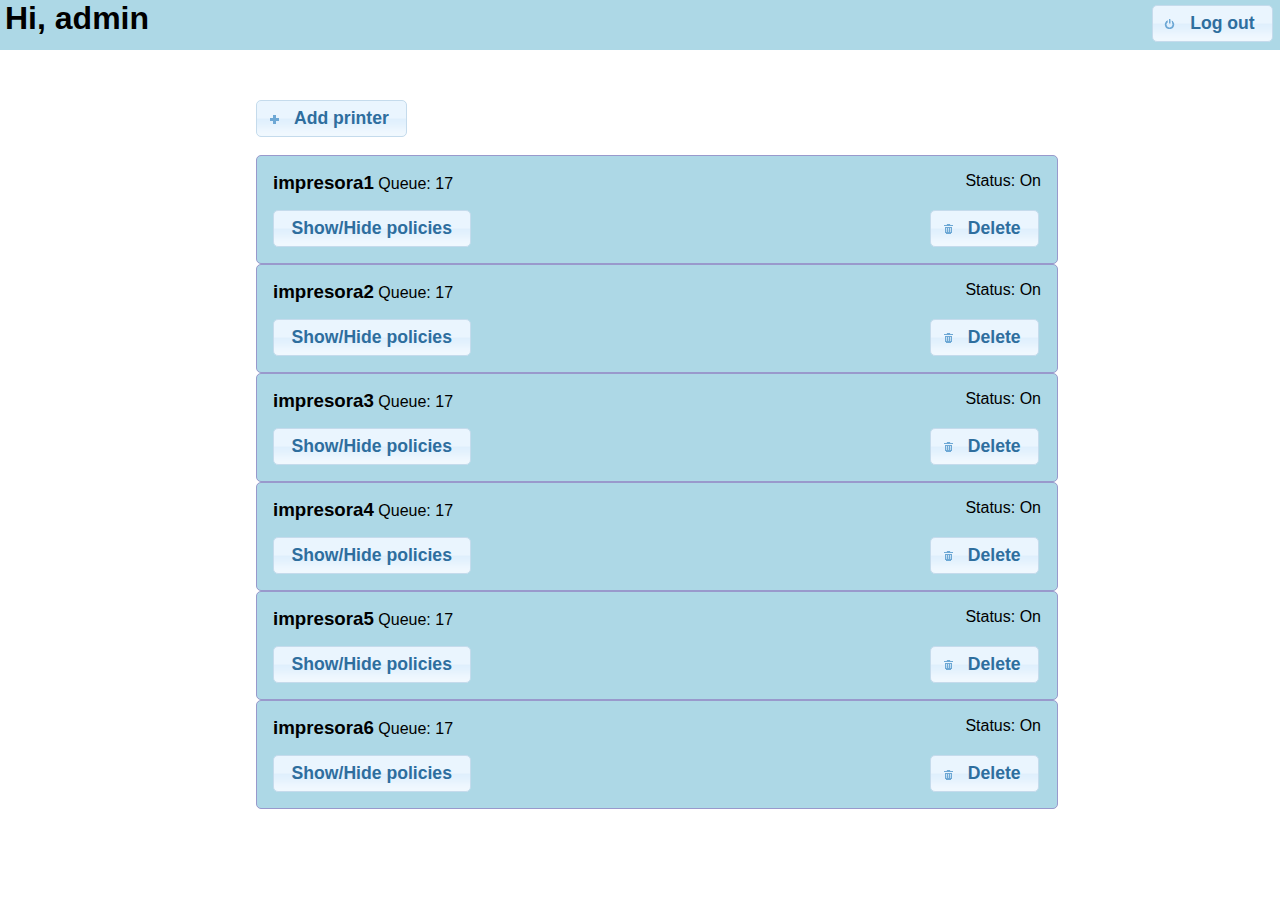
==== web/admin.html @ 523e0678 "To be fixed" ====
<!doctype html>
<html>
	<head>
		<meta charset="utf-8">
		<title>CUPS Administration Panel</title>
		<link rel="stylesheet" href="css/jquery-ui.min.css" />
		<link rel="stylesheet" href="css/styles.css" />
		<script type="text/javascript" src="js/jquery.js"></script>
		<script type="text/javascript" src="js/jquery-ui.min.js"></script>
		<script type="text/javascript" src="js/scripts.js"></script>
	</head>
	<body>
		<div id="header">
			<h1>Hi, admin</h1>
			<span id="exitButton">Log out</span>
		</div>
		<div id="delete-printer-confirm" title="Are you sure?">
			<p><span id="delete-printer-icon" class="ui-icon ui-icon-alert"></span>Deleted data will not be able to be recovered.</p>
		</div>
		<div id="error-alert" class="ui-state-error">
			<div><span id="error-alert-icon" class="ui-icon ui-icon-alert"></span>An error ocurred while sending information.</div>
		</div>
		<div id="policy-menu">
		<h3>Politicas de impresión</h3>
			<p class="policy-option">Opcion 1</p>
			<p class="policy-option">Opcion 2</p>
			<p class="policy-option">Opcion 3</p>
			<p class="policy-option">Opcion 4</p>
		</div>
		<div id="wrapper">

			<span id="add-printer-button">Add printer</span>
			<div id="new-printer-dialog">
				<div><h4>Printer name:</h4><input type="text" name="new-printer-name" /></div>
				<div><h4>Drivers file:</h4><input type="file" name="new-printer-driver-file" /></div>
				<input type="button" name="new-printer-submit" value="Save" />
				<input type="button" name="new-printer-cancel" value="Cancel" />
			</div>
			<div class="printer-menu" id="1111">
				<div class="printer-info">
					<h3>impresora1</h3>
					<div class="queue">Queue: 17</div>
					<div class="status">Status: On</div>
				</div>
				<button class="show-hide-button" onclick="showHide('aaaa')">Show/Hide policies</button>
				<span class="delete-printer-button" onclick="deleteItem(this)">Delete</span>
				<div class="policy-statements" id="aaaa" >
					<ul>
						<li><a href="#aaaa-admin">Admin</a></li>
						<li><a href="#aaaa-design">Design</a></li>
						<li><a href="#aaaa-sales">Sales</a></li>
					</ul>
					<div id="aaaa-admin"></div>
					<div id="aaaa-design"></div>
					<div id="aaaa-sales"></div>					
				</div>
			</div>
			
			<div class="printer-menu" id="2222">
				<div class="printer-info">
					<h3>impresora2</h3>
					<div class="queue">Queue: 17</div>
					<div class="status">Status: On</div>
				</div>
				<button class="show-hide-button" onclick="showHide('bbbb')">Show/Hide policies</button>
				<span class="delete-printer-button" onclick="deleteItem(this)">Delete</span>
				<div class="policy-statements" id="bbbb" >
					<ul>
						<li><a href="#bbbb-admin">Admin</a></li>
						<li><a href="#bbbb-design">Design</a></li>
						<li><a href="#bbbb-sales">Sales</a></li>
					</ul>
					<div id="bbbb-admin"></div>
					<div id="bbbb-design"></div>
					<div id="bbbb-sales"></div>					
				</div>
			</div>
			
			<div class="printer-menu" id="3333">
				<div class="printer-info">
					<h3>impresora3</h3>
					<div class="queue">Queue: 17</div>
					<div class="status">Status: On</div>
				</div>
				<button class="show-hide-button" onclick="showHide('cccc')">Show/Hide policies</button>
				<span class="delete-printer-button" onclick="deleteItem(this)">Delete</span>
				<div class="policy-statements" id="cccc" >
					<ul>
						<li><a href="#cccc-admin">Admin</a></li>
						<li><a href="#cccc-design">Design</a></li>
						<li><a href="#cccc-sales">Sales</a></li>
					</ul>
					<div id="cccc-admin"></div>
					<div id="cccc-design"></div>
					<div id="cccc-sales"></div>					
				</div>
			</div>
			
			<div class="printer-menu" id="4444">
				<div class="printer-info">
					<h3>impresora4</h3>
					<div class="queue">Queue: 17</div>
					<div class="status">Status: On</div>
				</div>
				<button class="show-hide-button" onclick="showHide('dddd')">Show/Hide policies</button>
				<span class="delete-printer-button" onclick="deleteItem(this)">Delete</span>
				<div class="policy-statements" id="dddd" >
					<ul>
						<li><a href="#dddd-admin">Admin</a></li>
						<li><a href="#dddd-design">Design</a></li>
						<li><a href="#dddd-sales">Sales</a></li>
					</ul>
					<div id="dddd-admin"></div>
					<div id="dddd-design"></div>
					<div id="dddd-sales"></div>					
				</div>
			</div>
			
			<div class="printer-menu" id="5555">
				<div class="printer-info">
					<h3>impresora5</h3>
					<div class="queue">Queue: 17</div>
					<div class="status">Status: On</div>
				</div>
				<button class="show-hide-button" onclick="showHide('eeee')">Show/Hide policies</button>
				<span class="delete-printer-button" onclick="deleteItem(this)">Delete</span>
				<div class="policy-statements" id="eeee" >
					<ul>
						<li><a href="#eeee-admin">Admin</a></li>
						<li><a href="#eeee-design">Design</a></li>
						<li><a href="#eeee-sales">Sales</a></li>
					</ul>
					<div id="eeee-admin"></div>
					<div id="eeee-design"></div>
					<div id="eeee-sales"></div>					
				</div>
			</div>
			
			<div class="printer-menu" id="6666">
				<div class="printer-info">
					<h3>impresora6</h3>
					<div class="queue">Queue: 17</div>
					<div class="status">Status: On</div>
				</div>
				<button class="show-hide-button" onclick="showHide('ffff')">Show/Hide policies</button>
				<span class="delete-printer-button" onclick="deleteItem(this)">Delete</span>
				<div class="policy-statements" id="ffff" >
					<ul>
						<li><a href="#ffff-admin">Admin</a></li>
						<li><a href="#ffff-design">Design</a></li>
						<li><a href="#ffff-sales">Sales</a></li>
					</ul>
					<div id="ffff-admin"></div>
					<div id="ffff-design"></div>
					<div id="ffff-sales"></div>					
				</div>
			</div>
		</div>
	</body>
</html>
---- web/css/styles.css ----
/*CSS para el menú del contenedor*/
body {
	margin: 0;
	font-family: Verdana, Geneva, sans-serif;
}

#header {
	height: 50px;
	background-color: lightblue;
	padding: 0 5px 0 5px;
}

#header h1 {
	height:100%;
	margin:0;
	display: inline;
}

#exitButton {
	float: right;
	margin-top: 5px;
}

#wrapper {
	margin: 50px auto;
	width: 60%;
	/*background-color:#BDE6BF; /* Color de Fondo */
}

#add-printer-button {
	margin-bottom: 1em;
}

#new-printer-dialog {
	background-color: lightblue;
	position: relative;
	margin: 0 auto 1em auto;
	border: 1px solid #99c;
	width: 50%;
	padding: 1em;
	text-align: center;
}

#new-printer-dialog div {
	margin-bottom: 1em;
}

#new-printer-dialog h4 {
	margin: 0;
}

#error-alert {
	z-index: 1;
	position: fixed;
	border-radius: 3px;
	margin: 0.6em 35%;
	padding: 0.2em;
	text-align: center;
}

#error-alert-icon {
	margin: 0.2em;
	float: left;
}

.delete-printer-button {
	float: right;
}

#delete-printer-confirm {
	float:left; 
	display:none;
	width: 90em;
}

#delete-printer-icon {
	float: left;
	margin: 0.5em 0.3em;
}

.printer-menu {
	background-color: lightblue;
	position: relative;
	margin: 0 auto;
	border: 1px solid #99c;
	width: 100%;
	padding: 1em;
}

.printer-info {
	width: 100%;
	margin-bottom: 1em
}

.printer-info h3, .queue {
	display: inline;
}

.status {
	float: right;
}

.show-hide-button {
	font-size: 0.9;
}

.policy-statements {
	position: relative;
	border: 1px solid #9cc;
	margin: 1em 0 0 0;
	width: 99%;
	min-height: 10em;
	display: none;
	font-size: smaller;
}

.printer-menu, .policy-statements, #new-printer-dialog { 
	border-radius: 5px;
}

.policy-statements p, #policy-menu p {
	border-bottom: 1px dashed #090;
}

#policy-menu {
	z-index: 2;
	margin-top: 5em;
	border: 5px ridge #4297D7;
	background-color: #FFF;
	position: fixed;
	width: 13em;
	padding: 0 1em 1em 1em;
	display: none;
	border-radius: 10px;
}

.policy-option {
	width: 100%;
}
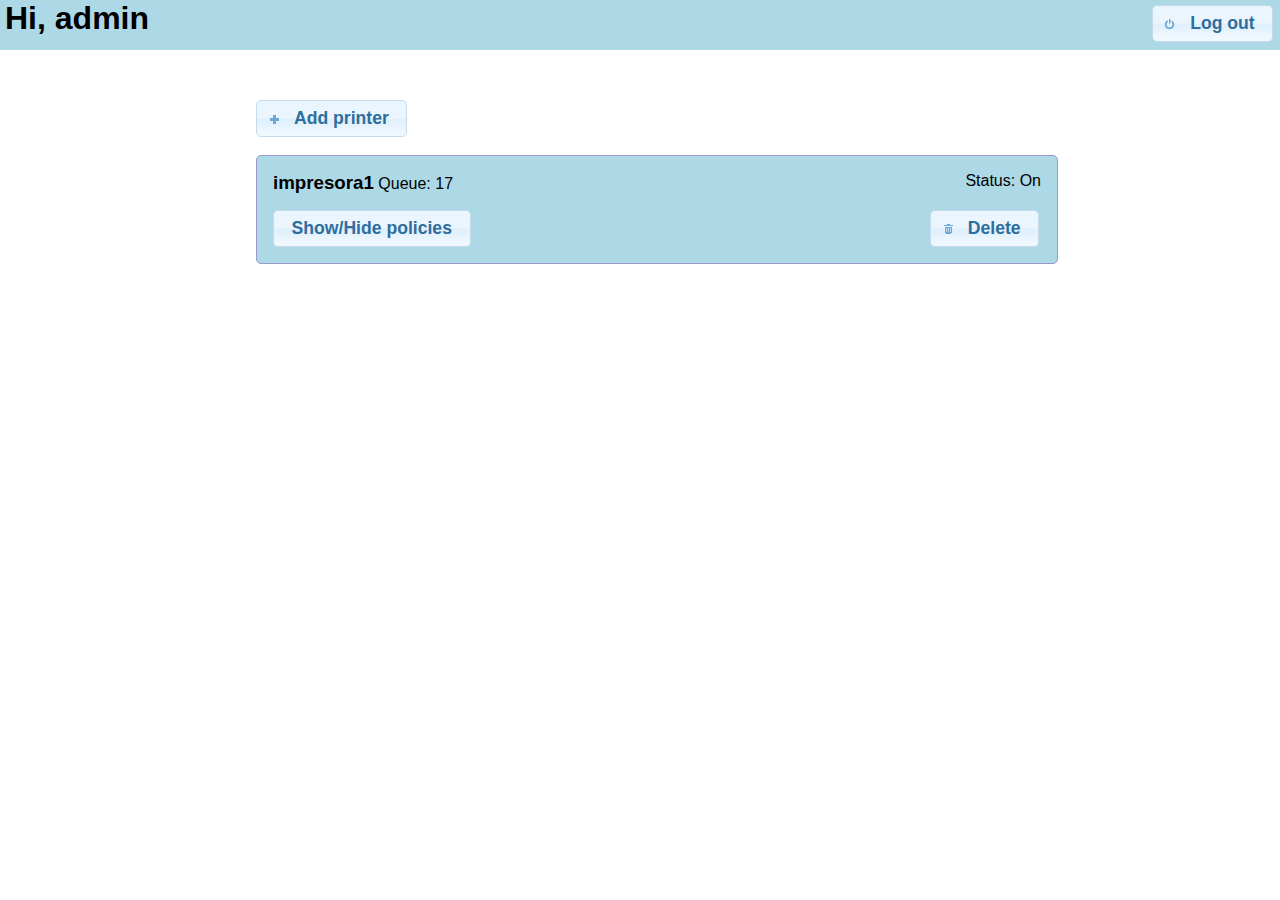
==== commit 94317ab1: "Indent fixes" ====
--- a/web/admin.html
+++ b/web/admin.html
@@ -1,160 +1,59 @@
 <!doctype html>
 <html>
-	<head>
-		<meta charset="utf-8">
-		<title>CUPS Administration Panel</title>
-		<link rel="stylesheet" href="css/jquery-ui.min.css" />
-		<link rel="stylesheet" href="css/styles.css" />
-		<script type="text/javascript" src="js/jquery.js"></script>
-		<script type="text/javascript" src="js/jquery-ui.min.js"></script>
-		<script type="text/javascript" src="js/scripts.js"></script>
-	</head>
-	<body>
-		<div id="header">
-			<h1>Hi, admin</h1>
-			<span id="exitButton">Log out</span>
-		</div>
-		<div id="delete-printer-confirm" title="Are you sure?">
-			<p><span id="delete-printer-icon" class="ui-icon ui-icon-alert"></span>Deleted data will not be able to be recovered.</p>
-		</div>
-		<div id="error-alert" class="ui-state-error">
-			<div><span id="error-alert-icon" class="ui-icon ui-icon-alert"></span>An error ocurred while sending information.</div>
-		</div>
-		<div id="policy-menu">
-		<h3>Politicas de impresión</h3>
-			<p class="policy-option">Opcion 1</p>
-			<p class="policy-option">Opcion 2</p>
-			<p class="policy-option">Opcion 3</p>
-			<p class="policy-option">Opcion 4</p>
-		</div>
-		<div id="wrapper">
-
-			<span id="add-printer-button">Add printer</span>
-			<div id="new-printer-dialog">
-				<div><h4>Printer name:</h4><input type="text" name="new-printer-name" /></div>
-				<div><h4>Drivers file:</h4><input type="file" name="new-printer-driver-file" /></div>
-				<input type="button" name="new-printer-submit" value="Save" />
-				<input type="button" name="new-printer-cancel" value="Cancel" />
-			</div>
-			<div class="printer-menu" id="1111">
-				<div class="printer-info">
-					<h3>impresora1</h3>
-					<div class="queue">Queue: 17</div>
-					<div class="status">Status: On</div>
-				</div>
-				<button class="show-hide-button" onclick="showHide('aaaa')">Show/Hide policies</button>
-				<span class="delete-printer-button" onclick="deleteItem(this)">Delete</span>
-				<div class="policy-statements" id="aaaa" >
-					<ul>
-						<li><a href="#aaaa-admin">Admin</a></li>
-						<li><a href="#aaaa-design">Design</a></li>
-						<li><a href="#aaaa-sales">Sales</a></li>
-					</ul>
-					<div id="aaaa-admin"></div>
-					<div id="aaaa-design"></div>
-					<div id="aaaa-sales"></div>					
-				</div>
-			</div>
-			
-			<div class="printer-menu" id="2222">
-				<div class="printer-info">
-					<h3>impresora2</h3>
-					<div class="queue">Queue: 17</div>
-					<div class="status">Status: On</div>
-				</div>
-				<button class="show-hide-button" onclick="showHide('bbbb')">Show/Hide policies</button>
-				<span class="delete-printer-button" onclick="deleteItem(this)">Delete</span>
-				<div class="policy-statements" id="bbbb" >
-					<ul>
-						<li><a href="#bbbb-admin">Admin</a></li>
-						<li><a href="#bbbb-design">Design</a></li>
-						<li><a href="#bbbb-sales">Sales</a></li>
-					</ul>
-					<div id="bbbb-admin"></div>
-					<div id="bbbb-design"></div>
-					<div id="bbbb-sales"></div>					
-				</div>
-			</div>
-			
-			<div class="printer-menu" id="3333">
-				<div class="printer-info">
-					<h3>impresora3</h3>
-					<div class="queue">Queue: 17</div>
-					<div class="status">Status: On</div>
-				</div>
-				<button class="show-hide-button" onclick="showHide('cccc')">Show/Hide policies</button>
-				<span class="delete-printer-button" onclick="deleteItem(this)">Delete</span>
-				<div class="policy-statements" id="cccc" >
-					<ul>
-						<li><a href="#cccc-admin">Admin</a></li>
-						<li><a href="#cccc-design">Design</a></li>
-						<li><a href="#cccc-sales">Sales</a></li>
-					</ul>
-					<div id="cccc-admin"></div>
-					<div id="cccc-design"></div>
-					<div id="cccc-sales"></div>					
-				</div>
-			</div>
-			
-			<div class="printer-menu" id="4444">
-				<div class="printer-info">
-					<h3>impresora4</h3>
-					<div class="queue">Queue: 17</div>
-					<div class="status">Status: On</div>
-				</div>
-				<button class="show-hide-button" onclick="showHide('dddd')">Show/Hide policies</button>
-				<span class="delete-printer-button" onclick="deleteItem(this)">Delete</span>
-				<div class="policy-statements" id="dddd" >
-					<ul>
-						<li><a href="#dddd-admin">Admin</a></li>
-						<li><a href="#dddd-design">Design</a></li>
-						<li><a href="#dddd-sales">Sales</a></li>
-					</ul>
-					<div id="dddd-admin"></div>
-					<div id="dddd-design"></div>
-					<div id="dddd-sales"></div>					
-				</div>
-			</div>
-			
-			<div class="printer-menu" id="5555">
-				<div class="printer-info">
-					<h3>impresora5</h3>
-					<div class="queue">Queue: 17</div>
-					<div class="status">Status: On</div>
-				</div>
-				<button class="show-hide-button" onclick="showHide('eeee')">Show/Hide policies</button>
-				<span class="delete-printer-button" onclick="deleteItem(this)">Delete</span>
-				<div class="policy-statements" id="eeee" >
-					<ul>
-						<li><a href="#eeee-admin">Admin</a></li>
-						<li><a href="#eeee-design">Design</a></li>
-						<li><a href="#eeee-sales">Sales</a></li>
-					</ul>
-					<div id="eeee-admin"></div>
-					<div id="eeee-design"></div>
-					<div id="eeee-sales"></div>					
-				</div>
-			</div>
-			
-			<div class="printer-menu" id="6666">
-				<div class="printer-info">
-					<h3>impresora6</h3>
-					<div class="queue">Queue: 17</div>
-					<div class="status">Status: On</div>
-				</div>
-				<button class="show-hide-button" onclick="showHide('ffff')">Show/Hide policies</button>
-				<span class="delete-printer-button" onclick="deleteItem(this)">Delete</span>
-				<div class="policy-statements" id="ffff" >
-					<ul>
-						<li><a href="#ffff-admin">Admin</a></li>
-						<li><a href="#ffff-design">Design</a></li>
-						<li><a href="#ffff-sales">Sales</a></li>
-					</ul>
-					<div id="ffff-admin"></div>
-					<div id="ffff-design"></div>
-					<div id="ffff-sales"></div>					
-				</div>
-			</div>
-		</div>
-	</body>
+    <head>
+        <meta charset="utf-8">
+        <title>CUPS Administration Panel</title>
+        <link rel="stylesheet" href="css/jquery-ui.min.css" />
+        <link rel="stylesheet" href="css/styles.css" />
+        <script type="text/javascript" src="js/jquery.js"></script>
+        <script type="text/javascript" src="js/jquery-ui.min.js"></script>
+        <script type="text/javascript" src="js/scripts.js"></script>
+    </head>
+    <body>
+        <div id="header">
+            <h1>Hi, admin</h1>
+            <span id="exitButton">Log out</span>
+        </div>
+        <div id="delete-printer-confirm" title="Are you sure?">
+            <p><span id="delete-printer-icon" class="ui-icon ui-icon-alert"></span>Deleted data will not be able to be recovered.</p>
+        </div>
+        <div id="error-alert" class="ui-state-error">
+            <div><span id="error-alert-icon" class="ui-icon ui-icon-alert"></span>An error ocurred while sending information.</div>
+        </div>
+        <div id="policy-menu">
+            <h3>Politicas de impresión</h3>
+            <p class="policy-option">Opcion 1</p>
+            <p class="policy-option">Opcion 2</p>
+            <p class="policy-option">Opcion 3</p>
+            <p class="policy-option">Opcion 4</p>
+        </div>
+        <div id="wrapper">
+            <span id="add-printer-button">Add printer</span>
+            <div id="new-printer-dialog">
+                <div><h4>Printer name:</h4><input type="text" name="new-printer-name" /></div>
+                <div><h4>Drivers file:</h4><input type="file" name="new-priner-driver-file" /></div>
+                <input type="button" name="new-printer-submit" value="Save" />
+                <input type="button" name="new-printer-cancel" value="Cancel" />
+            </div>
+            <div class="printer-menu" id="printer-impresora1">
+                <div class="printer-info">
+                    <h3>impresora1</h3>
+                    <div class="queue">Queue: 17</div>
+                    <div class="status">Status: On</div>
+                </div>
+                <button class="show-hide-button" onclick="showHide('aaaa')">Show/Hide policies</button>
+                <span class="delete-printer-button" onclick="deleteItem(this)">Delete</span>
+                <div class="policy-statements" id="permission-impresora1" >
+                    <ul>
+                        <li><a href="#permission-impresora1-admin">Admin</a></li>
+                        <li><a href="#permission-impresora1-design">Design</a></li>
+                        <li><a href="#permission-impresora1-sales">Sales</a></li>
+                    </ul>
+                    <div id="permission-impresora1-admin"></div>
+                    <div id="permission-impresora1-design"></div>
+                    <div id="permission-impresora1-sales"></div>					
+                </div>
+            </div>
+        </div>
+    </body>
 </html>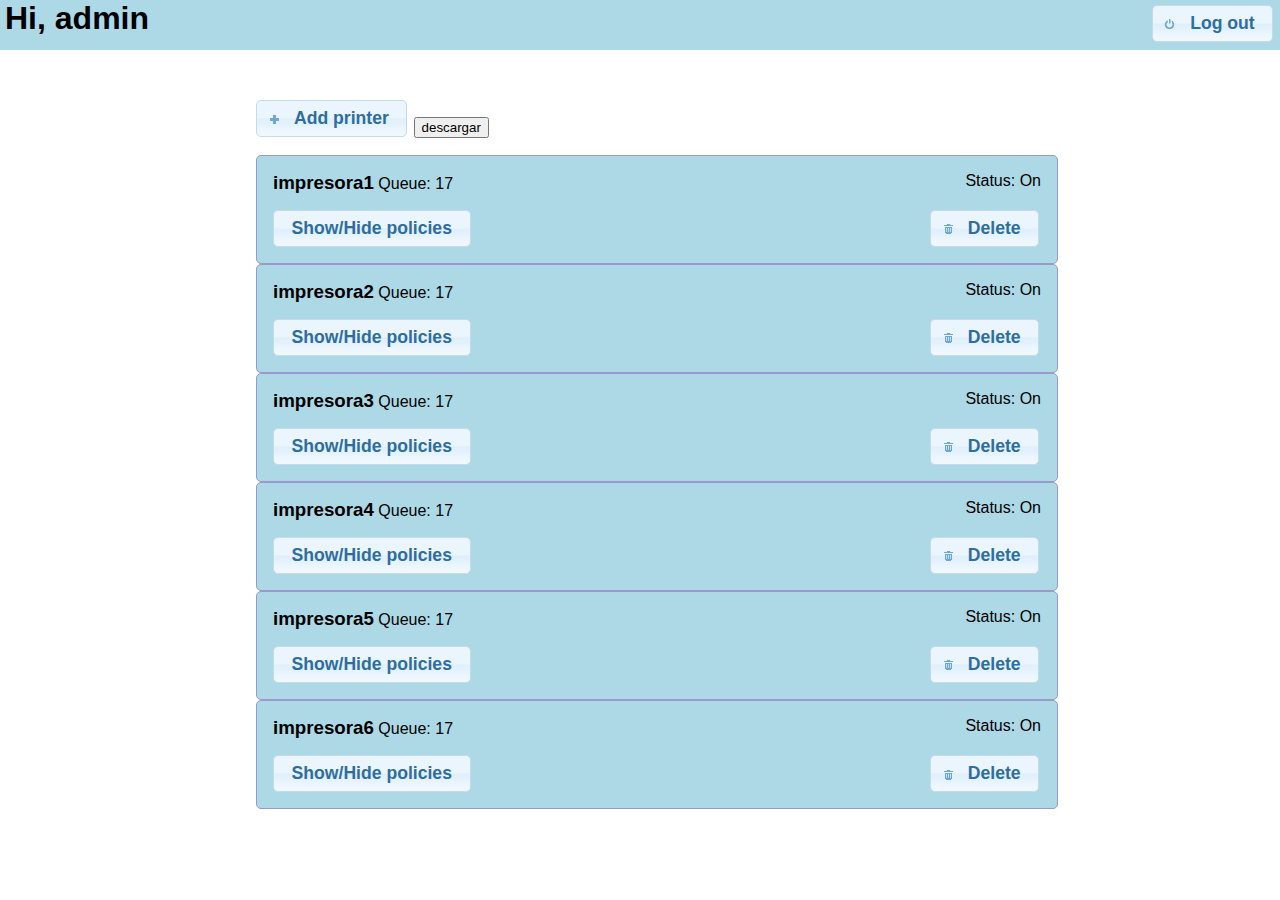
==== commit 388c9898: "Add Download" ====
--- a/web/admin.html
+++ b/web/admin.html
@@ -1,59 +1,166 @@
 <!doctype html>
 <html>
-    <head>
-        <meta charset="utf-8">
-        <title>CUPS Administration Panel</title>
-        <link rel="stylesheet" href="css/jquery-ui.min.css" />
-        <link rel="stylesheet" href="css/styles.css" />
-        <script type="text/javascript" src="js/jquery.js"></script>
-        <script type="text/javascript" src="js/jquery-ui.min.js"></script>
-        <script type="text/javascript" src="js/scripts.js"></script>
-    </head>
-    <body>
-        <div id="header">
-            <h1>Hi, admin</h1>
-            <span id="exitButton">Log out</span>
-        </div>
-        <div id="delete-printer-confirm" title="Are you sure?">
-            <p><span id="delete-printer-icon" class="ui-icon ui-icon-alert"></span>Deleted data will not be able to be recovered.</p>
-        </div>
-        <div id="error-alert" class="ui-state-error">
-            <div><span id="error-alert-icon" class="ui-icon ui-icon-alert"></span>An error ocurred while sending information.</div>
-        </div>
-        <div id="policy-menu">
-            <h3>Politicas de impresión</h3>
-            <p class="policy-option">Opcion 1</p>
-            <p class="policy-option">Opcion 2</p>
-            <p class="policy-option">Opcion 3</p>
-            <p class="policy-option">Opcion 4</p>
-        </div>
-        <div id="wrapper">
-            <span id="add-printer-button">Add printer</span>
-            <div id="new-printer-dialog">
-                <div><h4>Printer name:</h4><input type="text" name="new-printer-name" /></div>
-                <div><h4>Drivers file:</h4><input type="file" name="new-priner-driver-file" /></div>
-                <input type="button" name="new-printer-submit" value="Save" />
-                <input type="button" name="new-printer-cancel" value="Cancel" />
-            </div>
-            <div class="printer-menu" id="printer-impresora1">
-                <div class="printer-info">
-                    <h3>impresora1</h3>
-                    <div class="queue">Queue: 17</div>
-                    <div class="status">Status: On</div>
-                </div>
-                <button class="show-hide-button" onclick="showHide('aaaa')">Show/Hide policies</button>
-                <span class="delete-printer-button" onclick="deleteItem(this)">Delete</span>
-                <div class="policy-statements" id="permission-impresora1" >
-                    <ul>
-                        <li><a href="#permission-impresora1-admin">Admin</a></li>
-                        <li><a href="#permission-impresora1-design">Design</a></li>
-                        <li><a href="#permission-impresora1-sales">Sales</a></li>
-                    </ul>
-                    <div id="permission-impresora1-admin"></div>
-                    <div id="permission-impresora1-design"></div>
-                    <div id="permission-impresora1-sales"></div>					
-                </div>
-            </div>
-        </div>
-    </body>
+	<head>
+		<meta charset="utf-8">
+		<title>CUPS Administration Panel</title>
+		<link rel="stylesheet" href="css/jquery-ui.min.css" />
+		<link rel="stylesheet" href="css/styles.css" />
+		<script type="text/javascript" src="js/jquery.js"></script>
+		<script type="text/javascript" src="js/jquery-ui.min.js"></script>
+		<script type="text/javascript" src="js/scripts.js"></script>
+	</head>
+	<body>
+		<div id="header">
+			<h1>Hi, admin</h1>
+			<span id="exitButton">Log out</span>
+		</div>
+		<div id="delete-printer-confirm" title="Are you sure?">
+			<p><span id="delete-printer-icon" class="ui-icon ui-icon-alert"></span>Deleted data will not be able to be recovered.</p>
+		</div>
+		<div id="error-alert" class="ui-state-error">
+			<div><span id="error-alert-icon" class="ui-icon ui-icon-alert"></span>An error ocurred while sending information.</div>
+		</div>
+		<div id="policy-menu">
+		<h3>Politicas de impresión</h3>
+			<p class="policy-option">Opcion 1</p>
+			<p class="policy-option">Opcion 2</p>
+			<p class="policy-option">Opcion 3</p>
+			<p class="policy-option">Opcion 4</p>
+		</div>
+		<div id="wrapper">
+
+			<span id="add-printer-button">Add printer</span>
+			<div id="new-printer-dialog">
+				<div><h4>Printer name:</h4><input type="text" name="new-printer-name" /></div>
+				<div><h4>Drivers file:</h4><input type="file" name="new-printer-driver-file" /></div>
+				<input type="button" name="new-printer-submit" value="Save" />
+				<input type="button" name="new-printer-cancel" value="Cancel" />
+			</div>
+                        
+			
+				
+				<input type="button" name="descargar" value="descargar" />
+				
+			
+			<div class="printer-menu" id="1111">
+				<div class="printer-info">
+					<h3>impresora1</h3>
+					<div class="queue">Queue: 17</div>
+					<div class="status">Status: On</div>
+				</div>
+				<button class="show-hide-button" onclick="showHide('aaaa')">Show/Hide policies</button>
+				<span class="delete-printer-button" onclick="deleteItem(this)">Delete</span>
+				<div class="policy-statements" id="aaaa" >
+					<ul>
+						<li><a href="#aaaa-admin">Admin</a></li>
+						<li><a href="#aaaa-design">Design</a></li>
+						<li><a href="#aaaa-sales">Sales</a></li>
+					</ul>
+					<div id="aaaa-admin"></div>
+					<div id="aaaa-design"></div>
+					<div id="aaaa-sales"></div>					
+				</div>
+			</div>
+			
+			<div class="printer-menu" id="2222">
+				<div class="printer-info">
+					<h3>impresora2</h3>
+					<div class="queue">Queue: 17</div>
+					<div class="status">Status: On</div>
+				</div>
+				<button class="show-hide-button" onclick="showHide('bbbb')">Show/Hide policies</button>
+				<span class="delete-printer-button" onclick="deleteItem(this)">Delete</span>
+				<div class="policy-statements" id="bbbb" >
+					<ul>
+						<li><a href="#bbbb-admin">Admin</a></li>
+						<li><a href="#bbbb-design">Design</a></li>
+						<li><a href="#bbbb-sales">Sales</a></li>
+					</ul>
+					<div id="bbbb-admin"></div>
+					<div id="bbbb-design"></div>
+					<div id="bbbb-sales"></div>					
+				</div>
+			</div>
+			
+			<div class="printer-menu" id="3333">
+				<div class="printer-info">
+					<h3>impresora3</h3>
+					<div class="queue">Queue: 17</div>
+					<div class="status">Status: On</div>
+				</div>
+				<button class="show-hide-button" onclick="showHide('cccc')">Show/Hide policies</button>
+				<span class="delete-printer-button" onclick="deleteItem(this)">Delete</span>
+				<div class="policy-statements" id="cccc" >
+					<ul>
+						<li><a href="#cccc-admin">Admin</a></li>
+						<li><a href="#cccc-design">Design</a></li>
+						<li><a href="#cccc-sales">Sales</a></li>
+					</ul>
+					<div id="cccc-admin"></div>
+					<div id="cccc-design"></div>
+					<div id="cccc-sales"></div>					
+				</div>
+			</div>
+			
+			<div class="printer-menu" id="4444">
+				<div class="printer-info">
+					<h3>impresora4</h3>
+					<div class="queue">Queue: 17</div>
+					<div class="status">Status: On</div>
+				</div>
+				<button class="show-hide-button" onclick="showHide('dddd')">Show/Hide policies</button>
+				<span class="delete-printer-button" onclick="deleteItem(this)">Delete</span>
+				<div class="policy-statements" id="dddd" >
+					<ul>
+						<li><a href="#dddd-admin">Admin</a></li>
+						<li><a href="#dddd-design">Design</a></li>
+						<li><a href="#dddd-sales">Sales</a></li>
+					</ul>
+					<div id="dddd-admin"></div>
+					<div id="dddd-design"></div>
+					<div id="dddd-sales"></div>					
+				</div>
+			</div>
+			
+			<div class="printer-menu" id="5555">
+				<div class="printer-info">
+					<h3>impresora5</h3>
+					<div class="queue">Queue: 17</div>
+					<div class="status">Status: On</div>
+				</div>
+				<button class="show-hide-button" onclick="showHide('eeee')">Show/Hide policies</button>
+				<span class="delete-printer-button" onclick="deleteItem(this)">Delete</span>
+				<div class="policy-statements" id="eeee" >
+					<ul>
+						<li><a href="#eeee-admin">Admin</a></li>
+						<li><a href="#eeee-design">Design</a></li>
+						<li><a href="#eeee-sales">Sales</a></li>
+					</ul>
+					<div id="eeee-admin"></div>
+					<div id="eeee-design"></div>
+					<div id="eeee-sales"></div>					
+				</div>
+			</div>
+			
+			<div class="printer-menu" id="6666">
+				<div class="printer-info">
+					<h3>impresora6</h3>
+					<div class="queue">Queue: 17</div>
+					<div class="status">Status: On</div>
+				</div>
+				<button class="show-hide-button" onclick="showHide('ffff')">Show/Hide policies</button>
+				<span class="delete-printer-button" onclick="deleteItem(this)">Delete</span>
+				<div class="policy-statements" id="ffff" >
+					<ul>
+						<li><a href="#ffff-admin">Admin</a></li>
+						<li><a href="#ffff-design">Design</a></li>
+						<li><a href="#ffff-sales">Sales</a></li>
+					</ul>
+					<div id="ffff-admin"></div>
+					<div id="ffff-design"></div>
+					<div id="ffff-sales"></div>					
+				</div>
+			</div>
+		</div>
+	</body>
 </html>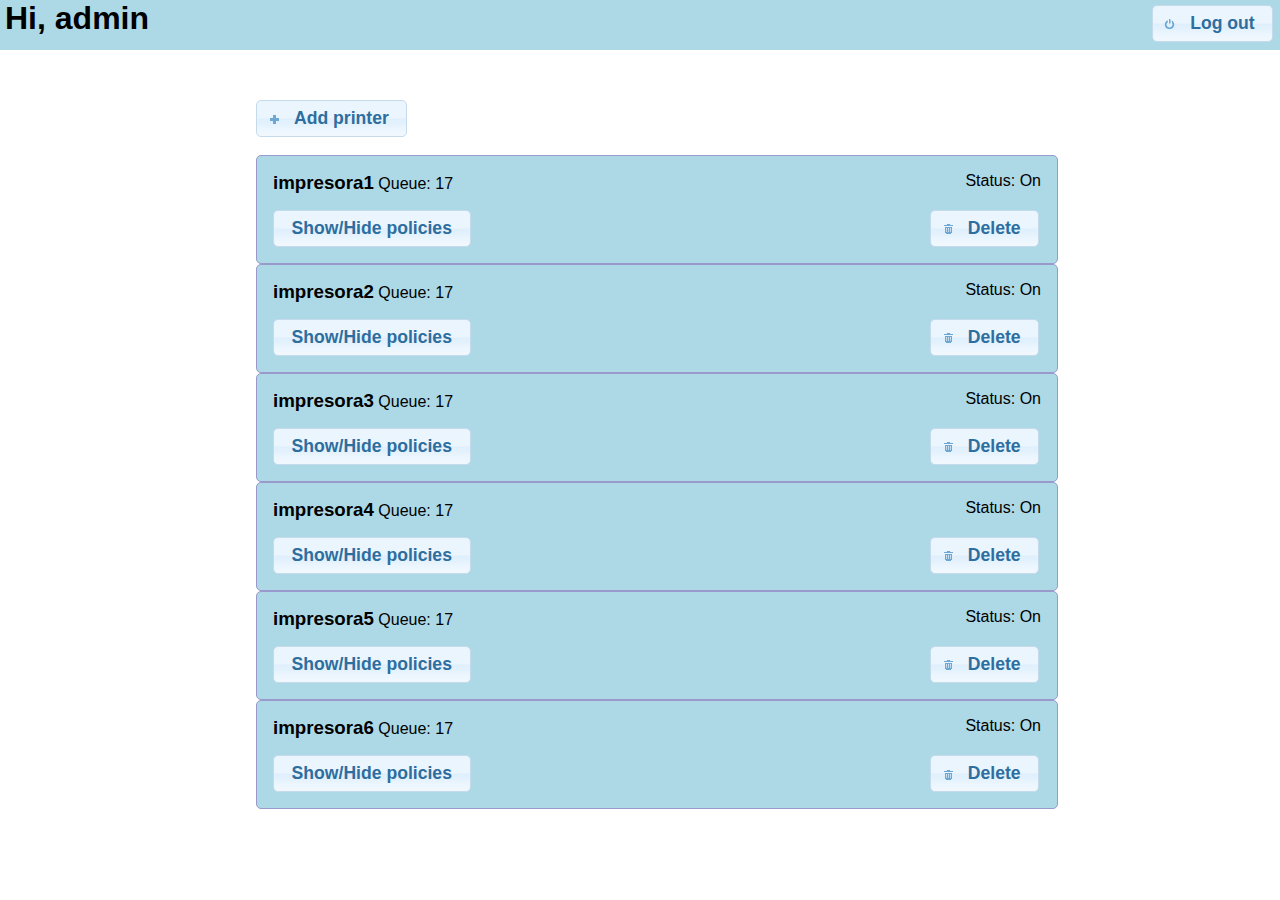
==== commit d6d09174: "Delete button in html" ====
--- a/web/admin.html
+++ b/web/admin.html
@@ -37,10 +37,6 @@
 				<input type="button" name="new-printer-cancel" value="Cancel" />
 			</div>
                         
-			
-				
-				<input type="button" name="descargar" value="descargar" />
-				
 			
 			<div class="printer-menu" id="1111">
 				<div class="printer-info">
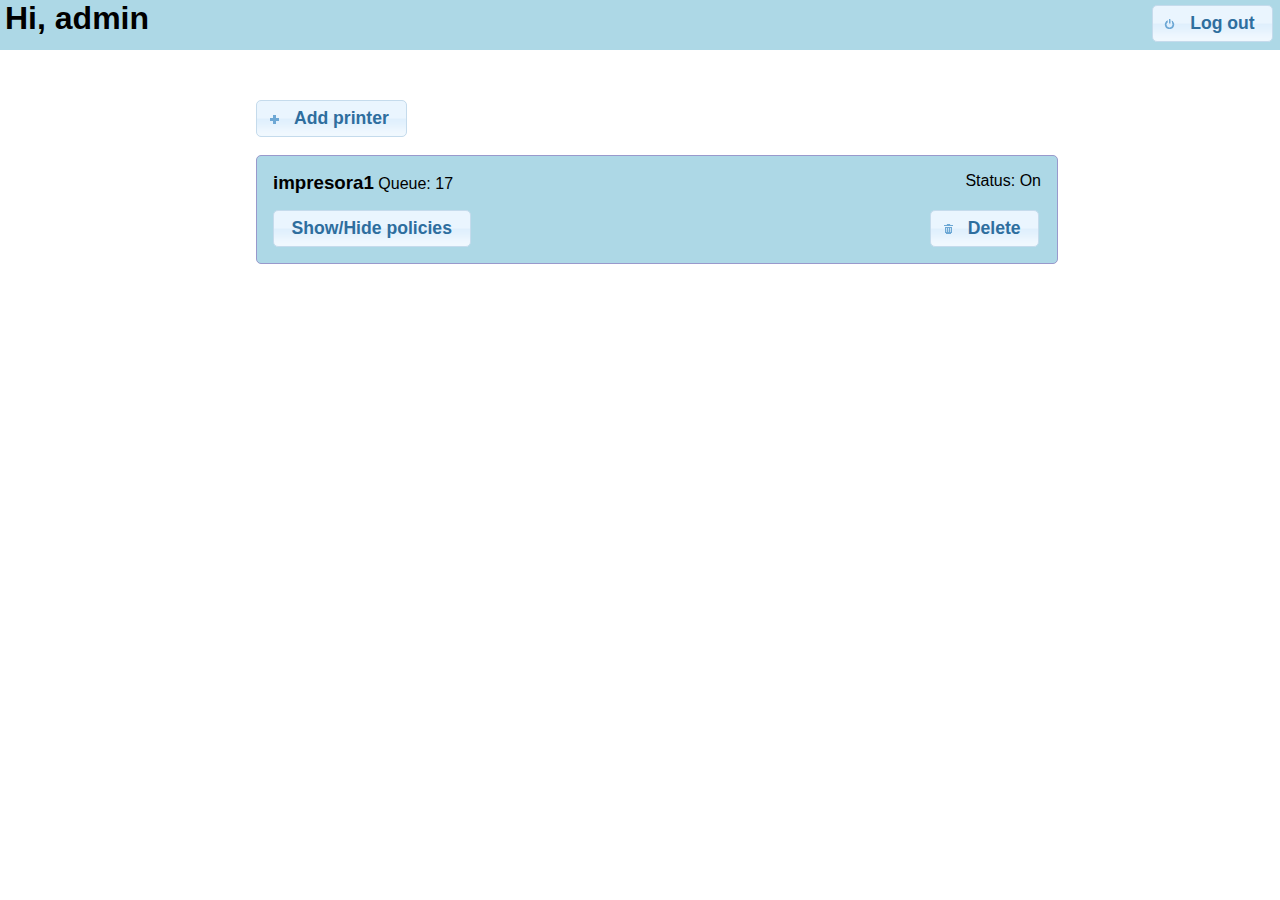
==== commit 1a1a2f8f: "Merge remote-tracking branch 'origin/permissions' into permissions" ====
--- a/web/admin.html
+++ b/web/admin.html
@@ -1,162 +1,59 @@
 <!doctype html>
 <html>
-	<head>
-		<meta charset="utf-8">
-		<title>CUPS Administration Panel</title>
-		<link rel="stylesheet" href="css/jquery-ui.min.css" />
-		<link rel="stylesheet" href="css/styles.css" />
-		<script type="text/javascript" src="js/jquery.js"></script>
-		<script type="text/javascript" src="js/jquery-ui.min.js"></script>
-		<script type="text/javascript" src="js/scripts.js"></script>
-	</head>
-	<body>
-		<div id="header">
-			<h1>Hi, admin</h1>
-			<span id="exitButton">Log out</span>
-		</div>
-		<div id="delete-printer-confirm" title="Are you sure?">
-			<p><span id="delete-printer-icon" class="ui-icon ui-icon-alert"></span>Deleted data will not be able to be recovered.</p>
-		</div>
-		<div id="error-alert" class="ui-state-error">
-			<div><span id="error-alert-icon" class="ui-icon ui-icon-alert"></span>An error ocurred while sending information.</div>
-		</div>
-		<div id="policy-menu">
-		<h3>Politicas de impresión</h3>
-			<p class="policy-option">Opcion 1</p>
-			<p class="policy-option">Opcion 2</p>
-			<p class="policy-option">Opcion 3</p>
-			<p class="policy-option">Opcion 4</p>
-		</div>
-		<div id="wrapper">
-
-			<span id="add-printer-button">Add printer</span>
-			<div id="new-printer-dialog">
-				<div><h4>Printer name:</h4><input type="text" name="new-printer-name" /></div>
-				<div><h4>Drivers file:</h4><input type="file" name="new-printer-driver-file" /></div>
-				<input type="button" name="new-printer-submit" value="Save" />
-				<input type="button" name="new-printer-cancel" value="Cancel" />
-			</div>
-                        
-			
-			<div class="printer-menu" id="1111">
-				<div class="printer-info">
-					<h3>impresora1</h3>
-					<div class="queue">Queue: 17</div>
-					<div class="status">Status: On</div>
-				</div>
-				<button class="show-hide-button" onclick="showHide('aaaa')">Show/Hide policies</button>
-				<span class="delete-printer-button" onclick="deleteItem(this)">Delete</span>
-				<div class="policy-statements" id="aaaa" >
-					<ul>
-						<li><a href="#aaaa-admin">Admin</a></li>
-						<li><a href="#aaaa-design">Design</a></li>
-						<li><a href="#aaaa-sales">Sales</a></li>
-					</ul>
-					<div id="aaaa-admin"></div>
-					<div id="aaaa-design"></div>
-					<div id="aaaa-sales"></div>					
-				</div>
-			</div>
-			
-			<div class="printer-menu" id="2222">
-				<div class="printer-info">
-					<h3>impresora2</h3>
-					<div class="queue">Queue: 17</div>
-					<div class="status">Status: On</div>
-				</div>
-				<button class="show-hide-button" onclick="showHide('bbbb')">Show/Hide policies</button>
-				<span class="delete-printer-button" onclick="deleteItem(this)">Delete</span>
-				<div class="policy-statements" id="bbbb" >
-					<ul>
-						<li><a href="#bbbb-admin">Admin</a></li>
-						<li><a href="#bbbb-design">Design</a></li>
-						<li><a href="#bbbb-sales">Sales</a></li>
-					</ul>
-					<div id="bbbb-admin"></div>
-					<div id="bbbb-design"></div>
-					<div id="bbbb-sales"></div>					
-				</div>
-			</div>
-			
-			<div class="printer-menu" id="3333">
-				<div class="printer-info">
-					<h3>impresora3</h3>
-					<div class="queue">Queue: 17</div>
-					<div class="status">Status: On</div>
-				</div>
-				<button class="show-hide-button" onclick="showHide('cccc')">Show/Hide policies</button>
-				<span class="delete-printer-button" onclick="deleteItem(this)">Delete</span>
-				<div class="policy-statements" id="cccc" >
-					<ul>
-						<li><a href="#cccc-admin">Admin</a></li>
-						<li><a href="#cccc-design">Design</a></li>
-						<li><a href="#cccc-sales">Sales</a></li>
-					</ul>
-					<div id="cccc-admin"></div>
-					<div id="cccc-design"></div>
-					<div id="cccc-sales"></div>					
-				</div>
-			</div>
-			
-			<div class="printer-menu" id="4444">
-				<div class="printer-info">
-					<h3>impresora4</h3>
-					<div class="queue">Queue: 17</div>
-					<div class="status">Status: On</div>
-				</div>
-				<button class="show-hide-button" onclick="showHide('dddd')">Show/Hide policies</button>
-				<span class="delete-printer-button" onclick="deleteItem(this)">Delete</span>
-				<div class="policy-statements" id="dddd" >
-					<ul>
-						<li><a href="#dddd-admin">Admin</a></li>
-						<li><a href="#dddd-design">Design</a></li>
-						<li><a href="#dddd-sales">Sales</a></li>
-					</ul>
-					<div id="dddd-admin"></div>
-					<div id="dddd-design"></div>
-					<div id="dddd-sales"></div>					
-				</div>
-			</div>
-			
-			<div class="printer-menu" id="5555">
-				<div class="printer-info">
-					<h3>impresora5</h3>
-					<div class="queue">Queue: 17</div>
-					<div class="status">Status: On</div>
-				</div>
-				<button class="show-hide-button" onclick="showHide('eeee')">Show/Hide policies</button>
-				<span class="delete-printer-button" onclick="deleteItem(this)">Delete</span>
-				<div class="policy-statements" id="eeee" >
-					<ul>
-						<li><a href="#eeee-admin">Admin</a></li>
-						<li><a href="#eeee-design">Design</a></li>
-						<li><a href="#eeee-sales">Sales</a></li>
-					</ul>
-					<div id="eeee-admin"></div>
-					<div id="eeee-design"></div>
-					<div id="eeee-sales"></div>					
-				</div>
-			</div>
-			
-			<div class="printer-menu" id="6666">
-				<div class="printer-info">
-					<h3>impresora6</h3>
-					<div class="queue">Queue: 17</div>
-					<div class="status">Status: On</div>
-				</div>
-				<button class="show-hide-button" onclick="showHide('ffff')">Show/Hide policies</button>
-				<span class="delete-printer-button" onclick="deleteItem(this)">Delete</span>
-				<div class="policy-statements" id="ffff" >
-					<ul>
-						<li><a href="#ffff-admin">Admin</a></li>
-						<li><a href="#ffff-design">Design</a></li>
-						<li><a href="#ffff-sales">Sales</a></li>
-					</ul>
-					<div id="ffff-admin"></div>
-					<div id="ffff-design"></div>
-					<div id="ffff-sales"></div>					
-				</div>
-			</div>
-		</div>
-	</body>
+    <head>
+        <meta charset="utf-8">
+        <title>CUPS Administration Panel</title>
+        <link rel="stylesheet" href="css/jquery-ui.min.css" />
+        <link rel="stylesheet" href="css/styles.css" />
+        <script type="text/javascript" src="js/jquery.js"></script>
+        <script type="text/javascript" src="js/jquery-ui.min.js"></script>
+        <script type="text/javascript" src="js/scripts.js"></script>
+    </head>
+    <body>
+        <div id="header">
+            <h1>Hi, admin</h1>
+            <span id="exitButton">Log out</span>
+        </div>
+        <div id="delete-printer-confirm" title="Are you sure?">
+            <p><span id="delete-printer-icon" class="ui-icon ui-icon-alert"></span>Deleted data will not be able to be recovered.</p>
+        </div>
+        <div id="error-alert" class="ui-state-error">
+            <div><span id="error-alert-icon" class="ui-icon ui-icon-alert"></span>An error ocurred while sending information.</div>
+        </div>
+        <div id="policy-menu">
+            <h3>Politicas de impresión</h3>
+            <p class="policy-option">Opcion 1</p>
+            <p class="policy-option">Opcion 2</p>
+            <p class="policy-option">Opcion 3</p>
+            <p class="policy-option">Opcion 4</p>
+        </div>
+        <div id="wrapper">
+            <span id="add-printer-button">Add printer</span>
+            <div id="new-printer-dialog">
+                <div><h4>Printer name:</h4><input type="text" name="new-printer-name" /></div>
+                <div><h4>Drivers file:</h4><input type="file" name="new-priner-driver-file" /></div>
+                <input type="button" name="new-printer-submit" value="Save" />
+                <input type="button" name="new-printer-cancel" value="Cancel" />
+            </div>
+            <div class="printer-menu" id="printer-impresora1">
+                <div class="printer-info">
+                    <h3>impresora1</h3>
+                    <div class="queue">Queue: 17</div>
+                    <div class="status">Status: On</div>
+                </div>
+                <button class="show-hide-button" onclick="showHide('aaaa')">Show/Hide policies</button>
+                <span class="delete-printer-button" onclick="deleteItem(this)">Delete</span>
+                <div class="policy-statements" id="permission-impresora1" >
+                    <ul>
+                        <li><a href="#permission-impresora1-admin">Admin</a></li>
+                        <li><a href="#permission-impresora1-design">Design</a></li>
+                        <li><a href="#permission-impresora1-sales">Sales</a></li>
+                    </ul>
+                    <div id="permission-impresora1-admin"></div>
+                    <div id="permission-impresora1-design"></div>
+                    <div id="permission-impresora1-sales"></div>					
+                </div>
+            </div>
+        </div>
+    </body>
 </html>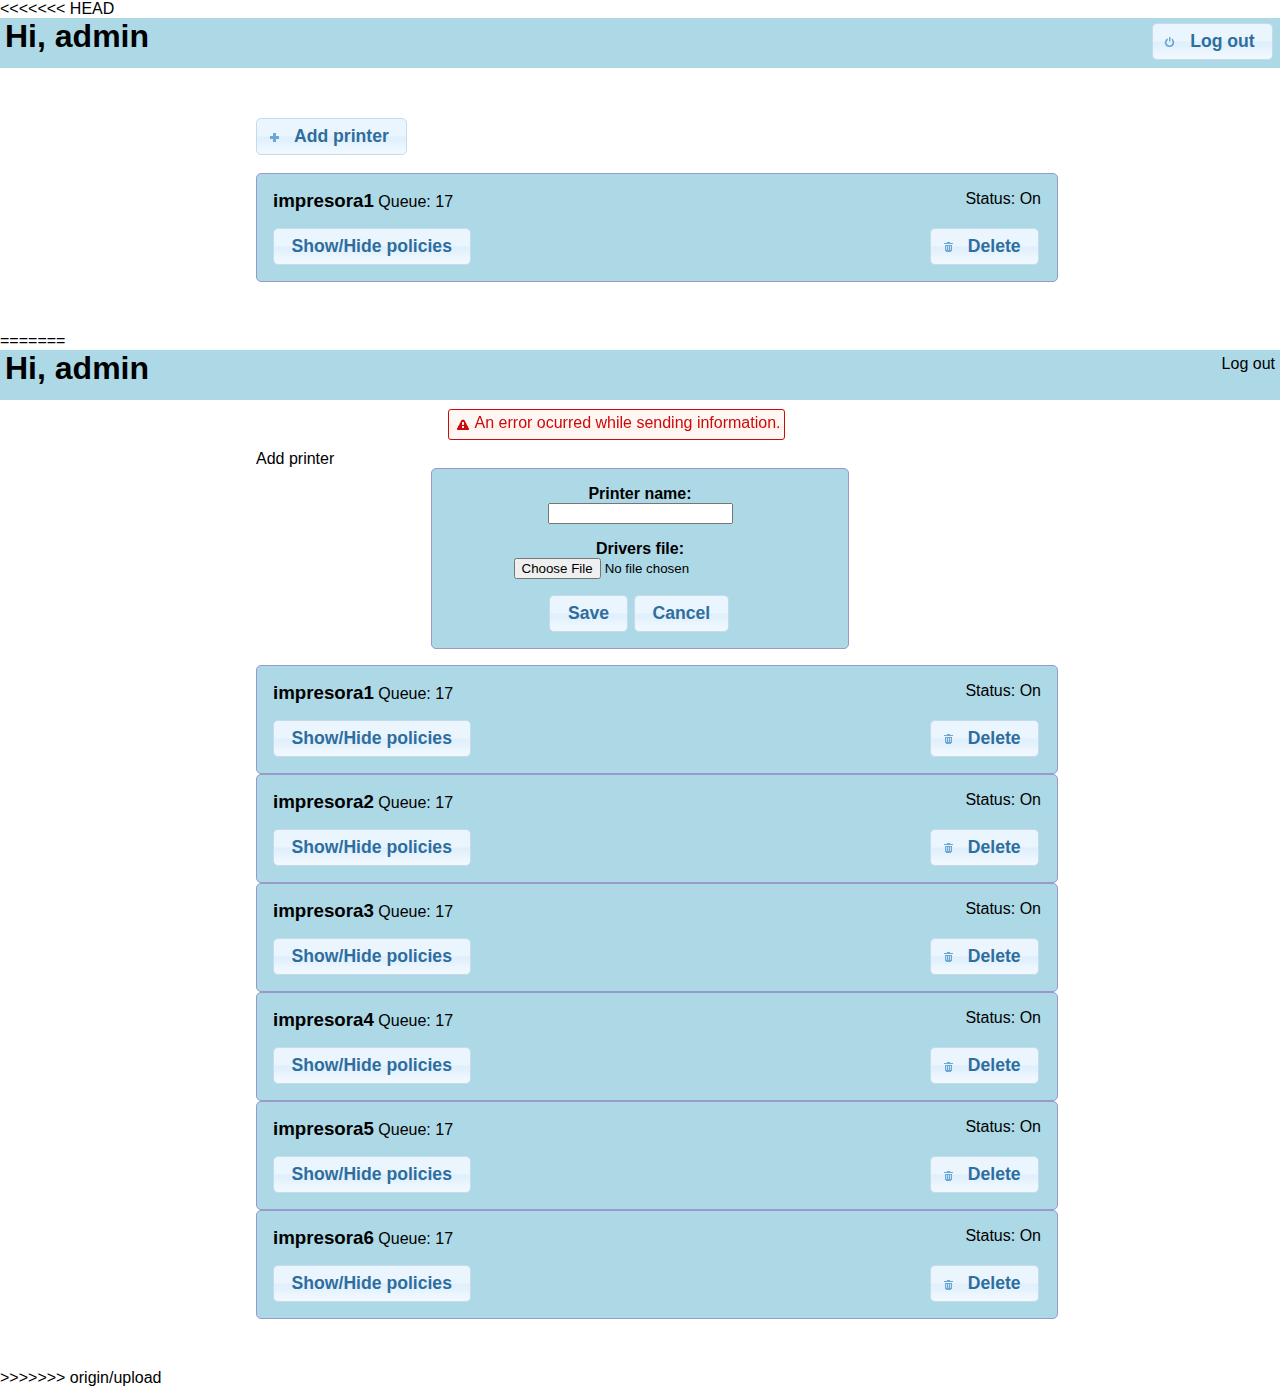
==== commit f2276654: "fixing" ====
--- a/web/admin.html
+++ b/web/admin.html
@@ -1,5 +1,6 @@
 <!doctype html>
 <html>
+<<<<<<< HEAD
     <head>
         <meta charset="utf-8">
         <title>CUPS Administration Panel</title>
@@ -56,4 +57,165 @@
             </div>
         </div>
     </body>
+=======
+	<head>
+		<meta charset="utf-8">
+		<title>CUPS Administration Panel</title>
+		<link rel="stylesheet" href="css/jquery-ui.min.css" />
+		<link rel="stylesheet" href="css/styles.css" />
+		<script type="text/javascript" src="js/jquery.js"></script>
+		<script type="text/javascript" src="js/jquery-ui.min.js"></script>
+		<script type="text/javascript" src="js/scripts.js"></script>
+	</head>
+	<body>
+		<div id="header">
+			<h1>Hi, admin</h1>
+			<span id="exitButton">Log out</span>
+		</div>
+		<div id="delete-printer-confirm" title="Are you sure?">
+			<p><span id="delete-printer-icon" class="ui-icon ui-icon-alert"></span>Deleted data will not be able to be recovered.</p>
+		</div>
+		<div id="error-alert" class="ui-state-error">
+			<div><span id="error-alert-icon" class="ui-icon ui-icon-alert"></span>An error ocurred while sending information.</div>
+		</div>
+		<div id="policy-menu">
+		<h3>Politicas de impresión</h3>
+			<p class="policy-option">Opcion 1</p>
+			<p class="policy-option">Opcion 2</p>
+			<p class="policy-option">Opcion 3</p>
+			<p class="policy-option">Opcion 4</p>
+		</div>
+		<div id="wrapper">
+
+			<span id="add-printer-button">Add printer</span>
+			<div id="new-printer-dialog">
+				<div><h4>Printer name:</h4><input type="text" name="new-printer-name" /></div>
+				<div><h4>Drivers file:</h4><input type="file" name="new-printer-driver-file" /></div>
+				<input type="button" name="new-printer-submit" value="Save" />
+				<input type="button" name="new-printer-cancel" value="Cancel" />
+			</div>
+                        
+			
+			<div class="printer-menu" id="1111">
+				<div class="printer-info">
+					<h3>impresora1</h3>
+					<div class="queue">Queue: 17</div>
+					<div class="status">Status: On</div>
+				</div>
+				<button class="show-hide-button" onclick="showHide('aaaa')">Show/Hide policies</button>
+				<span class="delete-printer-button" onclick="deleteItem(this)">Delete</span>
+				<div class="policy-statements" id="aaaa" >
+					<ul>
+						<li><a href="#aaaa-admin">Admin</a></li>
+						<li><a href="#aaaa-design">Design</a></li>
+						<li><a href="#aaaa-sales">Sales</a></li>
+					</ul>
+					<div id="aaaa-admin"></div>
+					<div id="aaaa-design"></div>
+					<div id="aaaa-sales"></div>					
+				</div>
+			</div>
+			
+			<div class="printer-menu" id="2222">
+				<div class="printer-info">
+					<h3>impresora2</h3>
+					<div class="queue">Queue: 17</div>
+					<div class="status">Status: On</div>
+				</div>
+				<button class="show-hide-button" onclick="showHide('bbbb')">Show/Hide policies</button>
+				<span class="delete-printer-button" onclick="deleteItem(this)">Delete</span>
+				<div class="policy-statements" id="bbbb" >
+					<ul>
+						<li><a href="#bbbb-admin">Admin</a></li>
+						<li><a href="#bbbb-design">Design</a></li>
+						<li><a href="#bbbb-sales">Sales</a></li>
+					</ul>
+					<div id="bbbb-admin"></div>
+					<div id="bbbb-design"></div>
+					<div id="bbbb-sales"></div>					
+				</div>
+			</div>
+			
+			<div class="printer-menu" id="3333">
+				<div class="printer-info">
+					<h3>impresora3</h3>
+					<div class="queue">Queue: 17</div>
+					<div class="status">Status: On</div>
+				</div>
+				<button class="show-hide-button" onclick="showHide('cccc')">Show/Hide policies</button>
+				<span class="delete-printer-button" onclick="deleteItem(this)">Delete</span>
+				<div class="policy-statements" id="cccc" >
+					<ul>
+						<li><a href="#cccc-admin">Admin</a></li>
+						<li><a href="#cccc-design">Design</a></li>
+						<li><a href="#cccc-sales">Sales</a></li>
+					</ul>
+					<div id="cccc-admin"></div>
+					<div id="cccc-design"></div>
+					<div id="cccc-sales"></div>					
+				</div>
+			</div>
+			
+			<div class="printer-menu" id="4444">
+				<div class="printer-info">
+					<h3>impresora4</h3>
+					<div class="queue">Queue: 17</div>
+					<div class="status">Status: On</div>
+				</div>
+				<button class="show-hide-button" onclick="showHide('dddd')">Show/Hide policies</button>
+				<span class="delete-printer-button" onclick="deleteItem(this)">Delete</span>
+				<div class="policy-statements" id="dddd" >
+					<ul>
+						<li><a href="#dddd-admin">Admin</a></li>
+						<li><a href="#dddd-design">Design</a></li>
+						<li><a href="#dddd-sales">Sales</a></li>
+					</ul>
+					<div id="dddd-admin"></div>
+					<div id="dddd-design"></div>
+					<div id="dddd-sales"></div>					
+				</div>
+			</div>
+			
+			<div class="printer-menu" id="5555">
+				<div class="printer-info">
+					<h3>impresora5</h3>
+					<div class="queue">Queue: 17</div>
+					<div class="status">Status: On</div>
+				</div>
+				<button class="show-hide-button" onclick="showHide('eeee')">Show/Hide policies</button>
+				<span class="delete-printer-button" onclick="deleteItem(this)">Delete</span>
+				<div class="policy-statements" id="eeee" >
+					<ul>
+						<li><a href="#eeee-admin">Admin</a></li>
+						<li><a href="#eeee-design">Design</a></li>
+						<li><a href="#eeee-sales">Sales</a></li>
+					</ul>
+					<div id="eeee-admin"></div>
+					<div id="eeee-design"></div>
+					<div id="eeee-sales"></div>					
+				</div>
+			</div>
+			
+			<div class="printer-menu" id="6666">
+				<div class="printer-info">
+					<h3>impresora6</h3>
+					<div class="queue">Queue: 17</div>
+					<div class="status">Status: On</div>
+				</div>
+				<button class="show-hide-button" onclick="showHide('ffff')">Show/Hide policies</button>
+				<span class="delete-printer-button" onclick="deleteItem(this)">Delete</span>
+				<div class="policy-statements" id="ffff" >
+					<ul>
+						<li><a href="#ffff-admin">Admin</a></li>
+						<li><a href="#ffff-design">Design</a></li>
+						<li><a href="#ffff-sales">Sales</a></li>
+					</ul>
+					<div id="ffff-admin"></div>
+					<div id="ffff-design"></div>
+					<div id="ffff-sales"></div>					
+				</div>
+			</div>
+		</div>
+	</body>
+>>>>>>> origin/upload
 </html>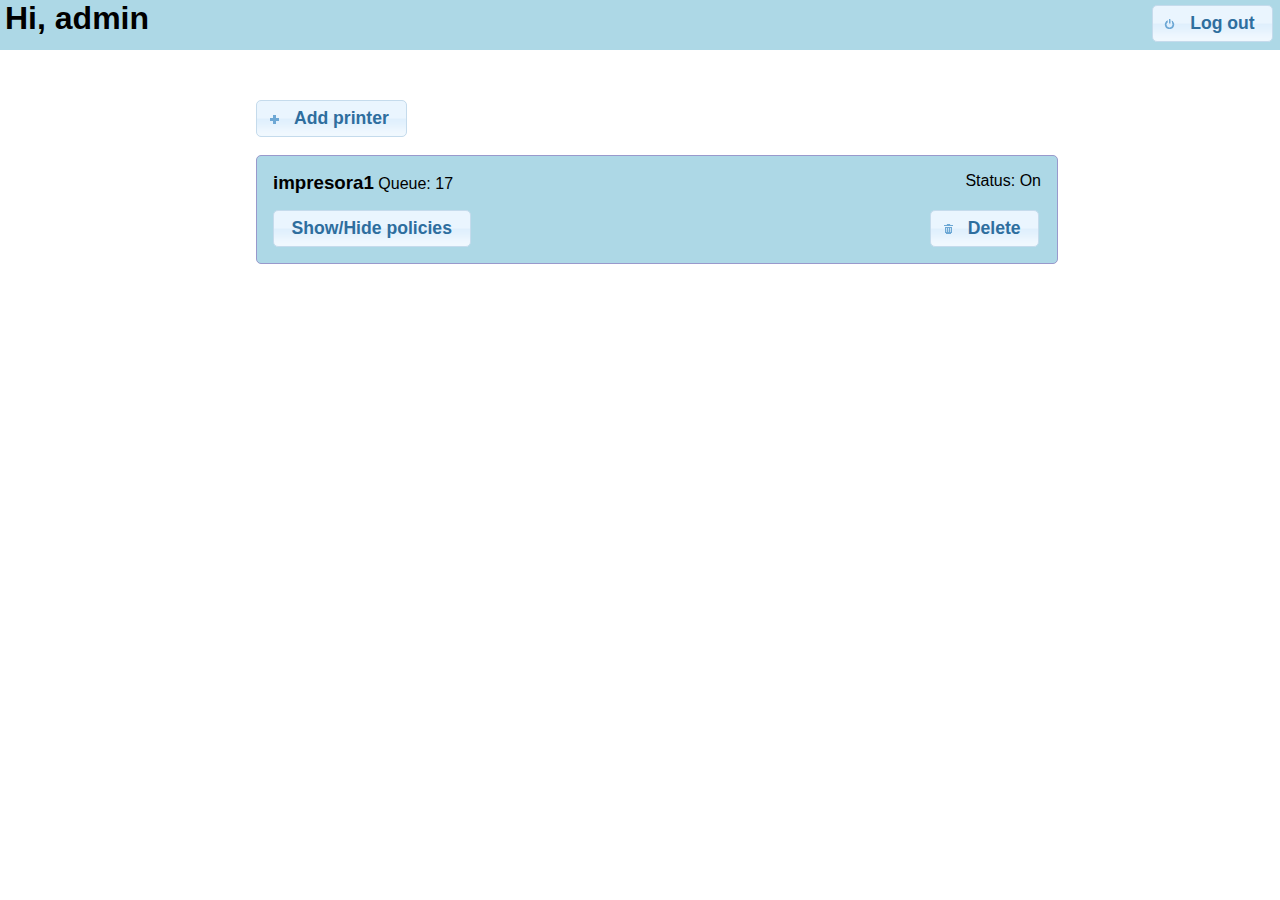
==== commit 89c72536: "news operations created" ====
--- a/web/admin.html
+++ b/web/admin.html
@@ -1,6 +1,5 @@
 <!doctype html>
 <html>
-<<<<<<< HEAD
     <head>
         <meta charset="utf-8">
         <title>CUPS Administration Panel</title>
@@ -42,7 +41,7 @@
                     <div class="queue">Queue: 17</div>
                     <div class="status">Status: On</div>
                 </div>
-                <button class="show-hide-button" onclick="showHide('aaaa')">Show/Hide policies</button>
+                <button class="show-hide-button" onclick="showHide('permission-impresora1')">Show/Hide policies</button>
                 <span class="delete-printer-button" onclick="deleteItem(this)">Delete</span>
                 <div class="policy-statements" id="permission-impresora1" >
                     <ul>
@@ -57,165 +56,4 @@
             </div>
         </div>
     </body>
-=======
-	<head>
-		<meta charset="utf-8">
-		<title>CUPS Administration Panel</title>
-		<link rel="stylesheet" href="css/jquery-ui.min.css" />
-		<link rel="stylesheet" href="css/styles.css" />
-		<script type="text/javascript" src="js/jquery.js"></script>
-		<script type="text/javascript" src="js/jquery-ui.min.js"></script>
-		<script type="text/javascript" src="js/scripts.js"></script>
-	</head>
-	<body>
-		<div id="header">
-			<h1>Hi, admin</h1>
-			<span id="exitButton">Log out</span>
-		</div>
-		<div id="delete-printer-confirm" title="Are you sure?">
-			<p><span id="delete-printer-icon" class="ui-icon ui-icon-alert"></span>Deleted data will not be able to be recovered.</p>
-		</div>
-		<div id="error-alert" class="ui-state-error">
-			<div><span id="error-alert-icon" class="ui-icon ui-icon-alert"></span>An error ocurred while sending information.</div>
-		</div>
-		<div id="policy-menu">
-		<h3>Politicas de impresión</h3>
-			<p class="policy-option">Opcion 1</p>
-			<p class="policy-option">Opcion 2</p>
-			<p class="policy-option">Opcion 3</p>
-			<p class="policy-option">Opcion 4</p>
-		</div>
-		<div id="wrapper">
-
-			<span id="add-printer-button">Add printer</span>
-			<div id="new-printer-dialog">
-				<div><h4>Printer name:</h4><input type="text" name="new-printer-name" /></div>
-				<div><h4>Drivers file:</h4><input type="file" name="new-printer-driver-file" /></div>
-				<input type="button" name="new-printer-submit" value="Save" />
-				<input type="button" name="new-printer-cancel" value="Cancel" />
-			</div>
-                        
-			
-			<div class="printer-menu" id="1111">
-				<div class="printer-info">
-					<h3>impresora1</h3>
-					<div class="queue">Queue: 17</div>
-					<div class="status">Status: On</div>
-				</div>
-				<button class="show-hide-button" onclick="showHide('aaaa')">Show/Hide policies</button>
-				<span class="delete-printer-button" onclick="deleteItem(this)">Delete</span>
-				<div class="policy-statements" id="aaaa" >
-					<ul>
-						<li><a href="#aaaa-admin">Admin</a></li>
-						<li><a href="#aaaa-design">Design</a></li>
-						<li><a href="#aaaa-sales">Sales</a></li>
-					</ul>
-					<div id="aaaa-admin"></div>
-					<div id="aaaa-design"></div>
-					<div id="aaaa-sales"></div>					
-				</div>
-			</div>
-			
-			<div class="printer-menu" id="2222">
-				<div class="printer-info">
-					<h3>impresora2</h3>
-					<div class="queue">Queue: 17</div>
-					<div class="status">Status: On</div>
-				</div>
-				<button class="show-hide-button" onclick="showHide('bbbb')">Show/Hide policies</button>
-				<span class="delete-printer-button" onclick="deleteItem(this)">Delete</span>
-				<div class="policy-statements" id="bbbb" >
-					<ul>
-						<li><a href="#bbbb-admin">Admin</a></li>
-						<li><a href="#bbbb-design">Design</a></li>
-						<li><a href="#bbbb-sales">Sales</a></li>
-					</ul>
-					<div id="bbbb-admin"></div>
-					<div id="bbbb-design"></div>
-					<div id="bbbb-sales"></div>					
-				</div>
-			</div>
-			
-			<div class="printer-menu" id="3333">
-				<div class="printer-info">
-					<h3>impresora3</h3>
-					<div class="queue">Queue: 17</div>
-					<div class="status">Status: On</div>
-				</div>
-				<button class="show-hide-button" onclick="showHide('cccc')">Show/Hide policies</button>
-				<span class="delete-printer-button" onclick="deleteItem(this)">Delete</span>
-				<div class="policy-statements" id="cccc" >
-					<ul>
-						<li><a href="#cccc-admin">Admin</a></li>
-						<li><a href="#cccc-design">Design</a></li>
-						<li><a href="#cccc-sales">Sales</a></li>
-					</ul>
-					<div id="cccc-admin"></div>
-					<div id="cccc-design"></div>
-					<div id="cccc-sales"></div>					
-				</div>
-			</div>
-			
-			<div class="printer-menu" id="4444">
-				<div class="printer-info">
-					<h3>impresora4</h3>
-					<div class="queue">Queue: 17</div>
-					<div class="status">Status: On</div>
-				</div>
-				<button class="show-hide-button" onclick="showHide('dddd')">Show/Hide policies</button>
-				<span class="delete-printer-button" onclick="deleteItem(this)">Delete</span>
-				<div class="policy-statements" id="dddd" >
-					<ul>
-						<li><a href="#dddd-admin">Admin</a></li>
-						<li><a href="#dddd-design">Design</a></li>
-						<li><a href="#dddd-sales">Sales</a></li>
-					</ul>
-					<div id="dddd-admin"></div>
-					<div id="dddd-design"></div>
-					<div id="dddd-sales"></div>					
-				</div>
-			</div>
-			
-			<div class="printer-menu" id="5555">
-				<div class="printer-info">
-					<h3>impresora5</h3>
-					<div class="queue">Queue: 17</div>
-					<div class="status">Status: On</div>
-				</div>
-				<button class="show-hide-button" onclick="showHide('eeee')">Show/Hide policies</button>
-				<span class="delete-printer-button" onclick="deleteItem(this)">Delete</span>
-				<div class="policy-statements" id="eeee" >
-					<ul>
-						<li><a href="#eeee-admin">Admin</a></li>
-						<li><a href="#eeee-design">Design</a></li>
-						<li><a href="#eeee-sales">Sales</a></li>
-					</ul>
-					<div id="eeee-admin"></div>
-					<div id="eeee-design"></div>
-					<div id="eeee-sales"></div>					
-				</div>
-			</div>
-			
-			<div class="printer-menu" id="6666">
-				<div class="printer-info">
-					<h3>impresora6</h3>
-					<div class="queue">Queue: 17</div>
-					<div class="status">Status: On</div>
-				</div>
-				<button class="show-hide-button" onclick="showHide('ffff')">Show/Hide policies</button>
-				<span class="delete-printer-button" onclick="deleteItem(this)">Delete</span>
-				<div class="policy-statements" id="ffff" >
-					<ul>
-						<li><a href="#ffff-admin">Admin</a></li>
-						<li><a href="#ffff-design">Design</a></li>
-						<li><a href="#ffff-sales">Sales</a></li>
-					</ul>
-					<div id="ffff-admin"></div>
-					<div id="ffff-design"></div>
-					<div id="ffff-sales"></div>					
-				</div>
-			</div>
-		</div>
-	</body>
->>>>>>> origin/upload
 </html>